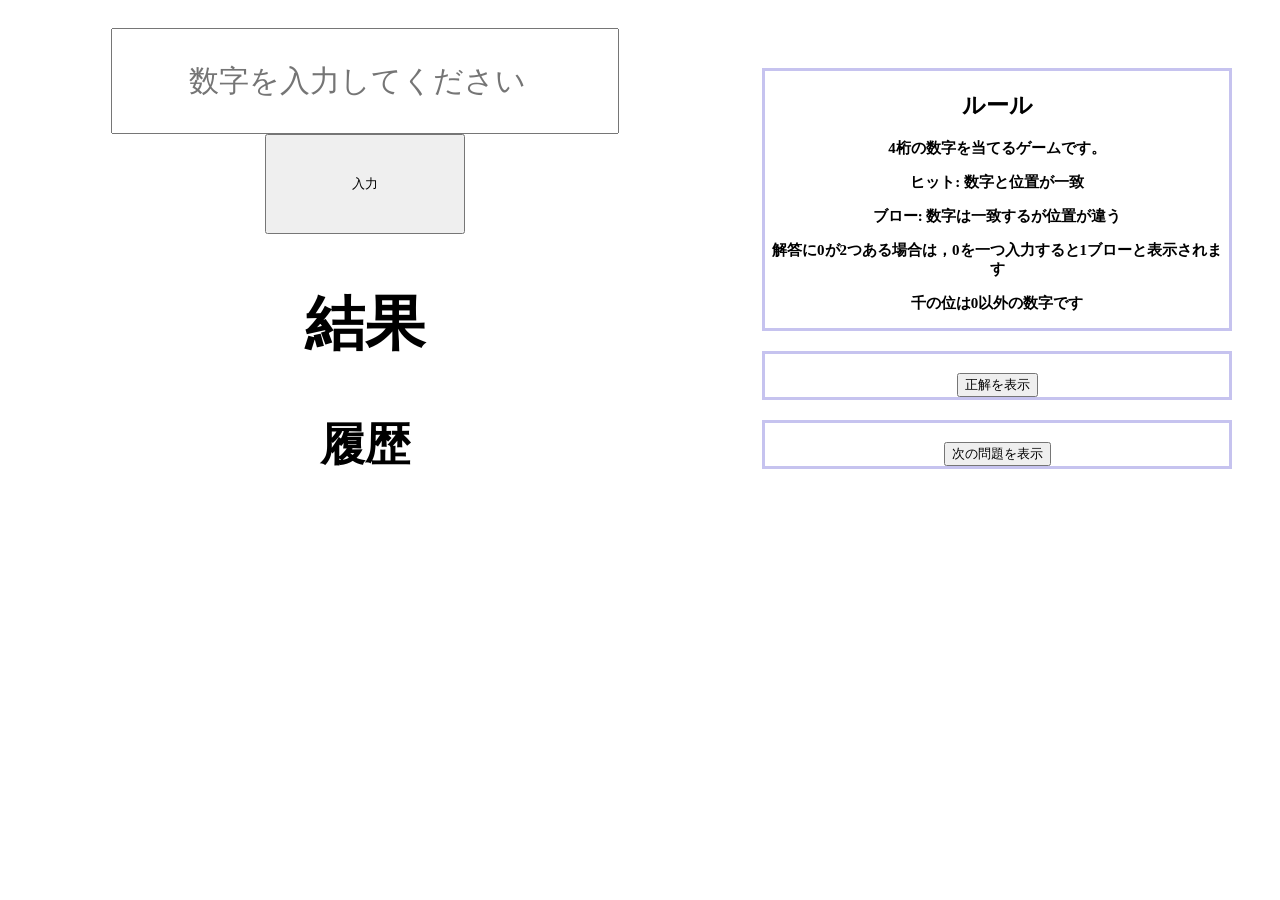
==== html/main.html @ f84be678 "完成" ====
<!DOCTYPE html>
<html lang="ja">
	<head>
		<meta charset="UTF-8">
		<meta name="viewport" content="width=device-width, initial-scale=1.0">
		<title>ヌメロン</title>
		<link rel="stylesheet" href="../css/style.css">
	</head>
	<body>
		<header>
		</header>
		<main>
			<input type="number" id="userInput" min="1000" max="9999" placeholder="数字を入力してください">
			<input type="button" id="clickButton" value="入力">
			<p id="errorMessage"></p>
			<section id="firstResult">
				<h2>結果</h2>
				<p id="incorrect"></p>
				<p id="correct"></p>
			</section>
			<section>
				<h2>履歴</h2>
				<ul id="history">
				</ul>
			</section>
		</main>
		<aside id="aside">
			<section id="rule">
				<h2>ルール</h2>
				<p>4桁の数字を当てるゲームです。</p>
				<p>ヒット: 数字と位置が一致</p>
				<p>ブロー: 数字は一致するが位置が違う</p>
				<p>解答に0が2つある場合は，0を一つ入力すると1ブローと表示されます</p>
				<p>千の位は0以外の数字です</p>
			</section>
			<section>
				<h2 id="answer">
				</h2>
				<input type="button" id="showAnswer" value="正解を表示">
			</section>
			<section>
				<h2 id="nextQuestion"></h2>
				<input type="button" id="nextButton" value="次の問題を表示">
			</section>
		</aside>

		<footer>
		</footer>
		<script type="module" src="../javascript/main.js"></script>
	</body>
</html>
---- css/style.css ----
body {
    text-align: center;
    display: flex;
    justify-content: center;
}

#userInput {
    text-align: center;
    font-size: 30px;
    width: 500px;
    height: 100px;
}

#clickButton {
    width: 200px;
    height: 100px;
}

#firstResult {
    text-align: center;
    font-size: 40px;
    margin-top: 20px;
    text-align: center;
}   

ul {
    border: 3px solid #c6c3ef;
    padding: 0;
    list-style: none;
    text-align: left;
}

ul:empty {
    display: none;
}

li {
    font-size: 20px;
}

main {
    text-align: center;
    font-size: 30px;
    margin-top: 20px;
}

aside {
    margin: 40px;
}
aside>section {
    border: 3px solid #c6c3ef;
    text-align: center;
    font-size: 15px;
    margin-top: 20px;
    font-weight: bold;
}
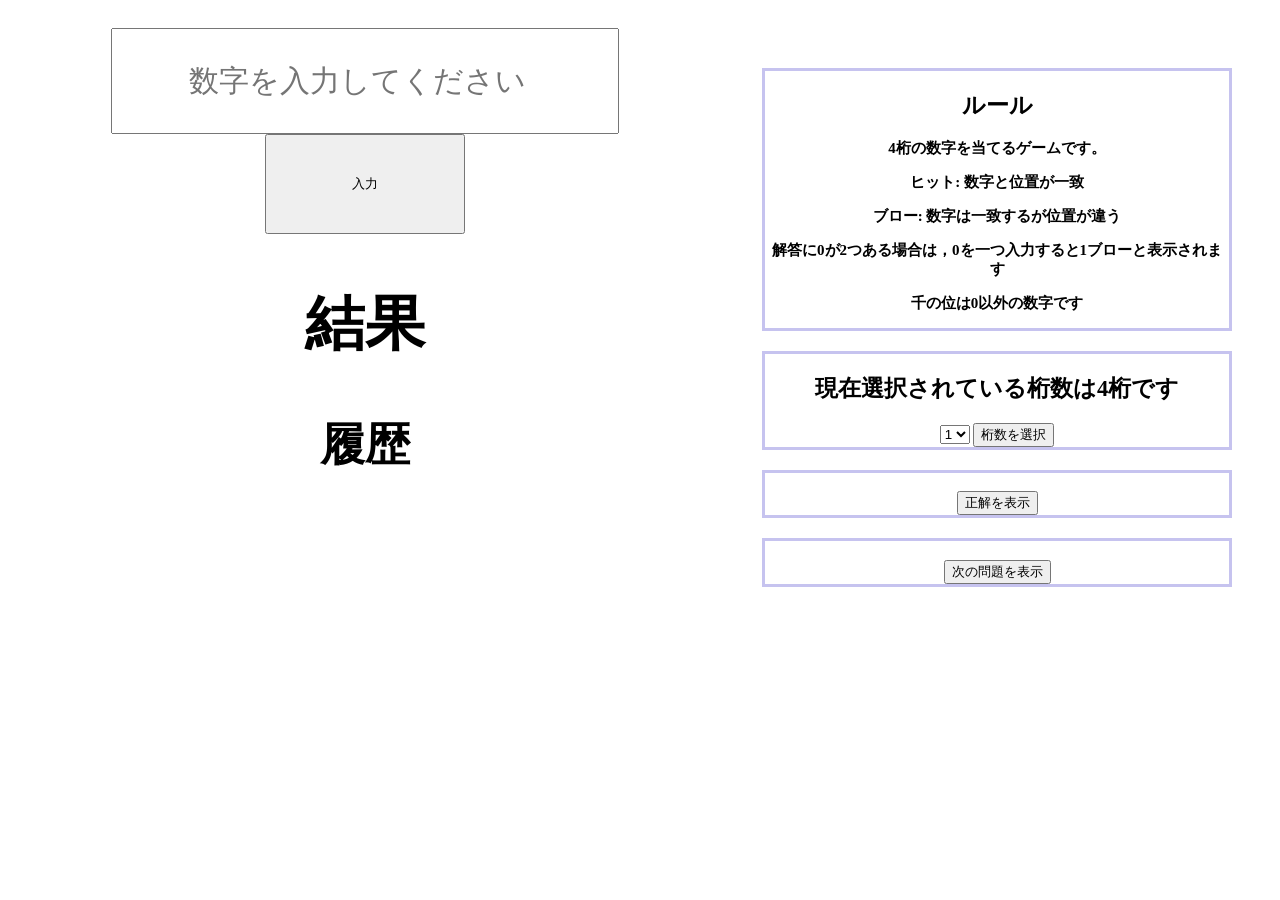
==== commit 553bb56a: "css機能を実装した" ====
--- a/html/main.html
+++ b/html/main.html
@@ -34,6 +34,23 @@
 				<p>千の位は0以外の数字です</p>
 			</section>
 			<section>
+				<h2 id="selectNumberTitle">
+				</h2>
+				<select id="digitNumber">
+					<option value="1">1</option>
+					<option value="2">2</option>
+					<option value="3">3</option>
+					<option value="4">4</option>
+					<option value="5">5</option>
+					<option value="6">6</option>
+					<option value="7">7</option>
+					<option value="8">8</option>
+					<option value="9">9</option>
+				</select>
+
+				<input type="button" id="selectNumber" value="桁数を選択">
+			</section>
+			<section>
 				<h2 id="answer">
 				</h2>
 				<input type="button" id="showAnswer" value="正解を表示">
--- a/css/style.css
+++ b/css/style.css
@@ -47,10 +47,16 @@
 aside {
     margin: 40px;
 }
+
 aside>section {
     border: 3px solid #c6c3ef;
     text-align: center;
     font-size: 15px;
     margin-top: 20px;
     font-weight: bold;
+}
+
+#number {
+    font-size: 15px;
+    padding: 10px;
 }
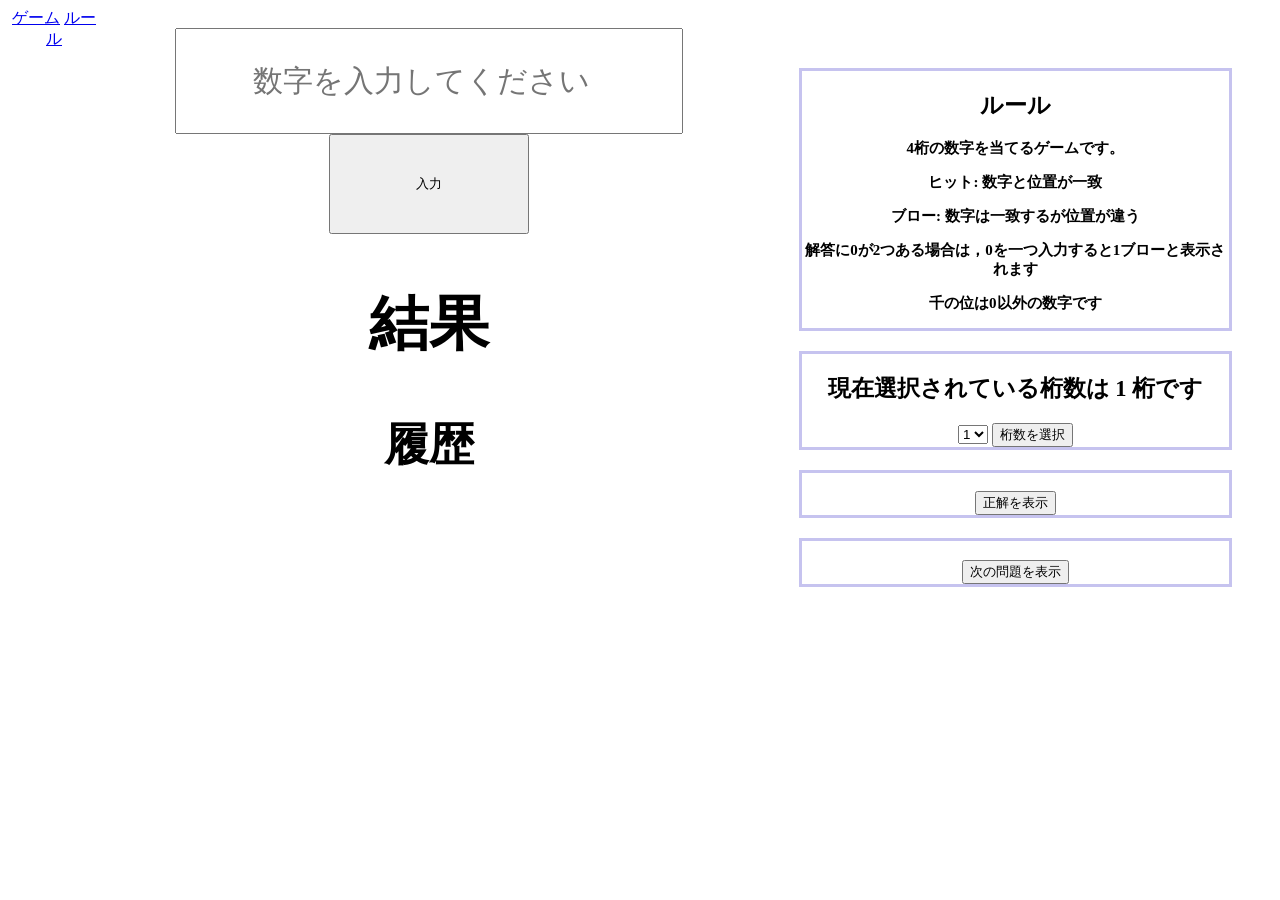
==== commit fc646b70: "ページを分けた" ====
--- a/html/main.html
+++ b/html/main.html
@@ -8,6 +8,11 @@
 	</head>
 	<body>
 		<header>
+			<!-- タブ切り替えボタン -->
+			<nav class="tab-menu">
+				<a href="main.html">ゲーム</a>
+				<a href="sub.html" class="active">ルール</a>
+			</nav>
 		</header>
 		<main>
 			<input type="number" id="userInput" min="1000" max="9999" placeholder="数字を入力してください">
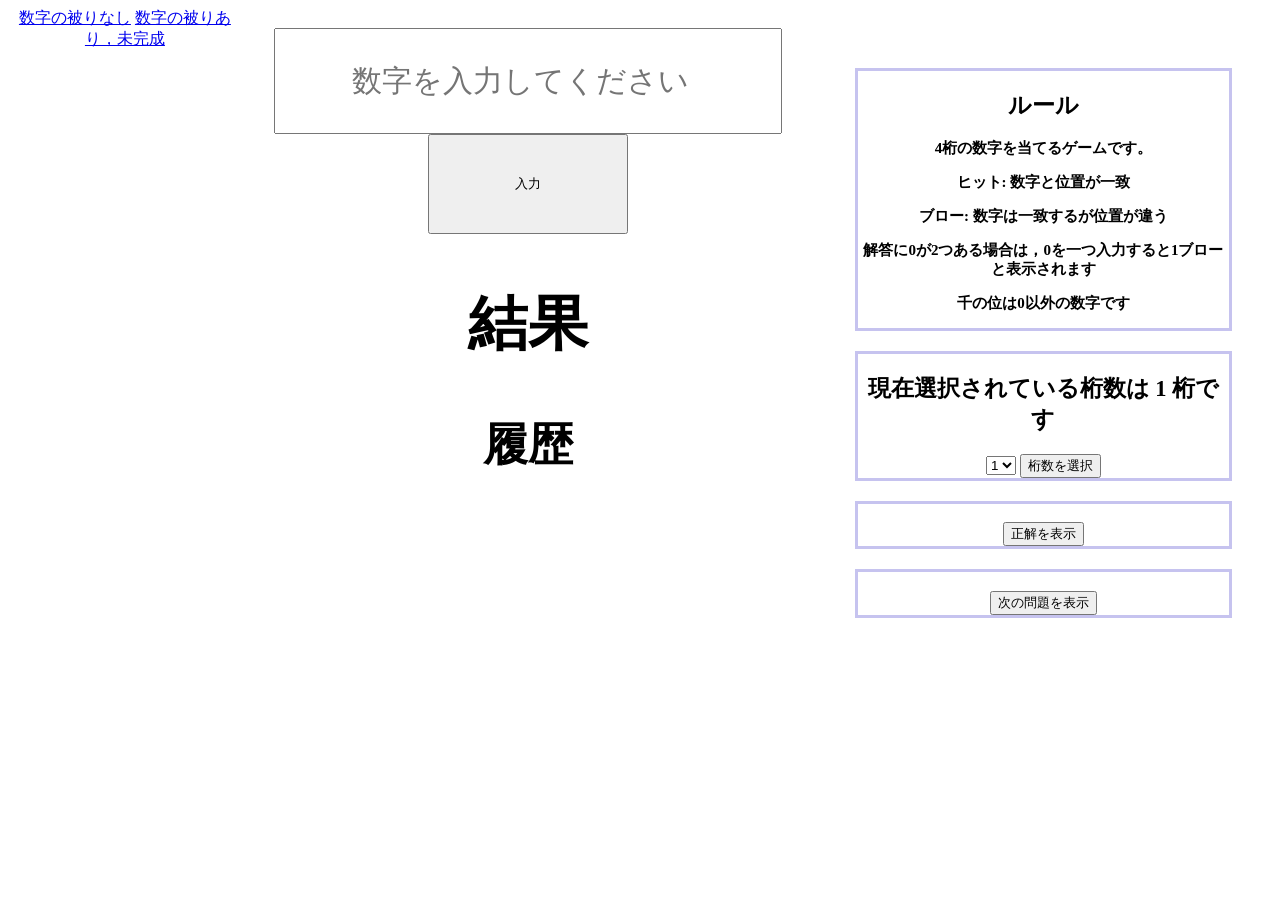
==== commit 6551016f: "重複なし" ====
--- a/html/main.html
+++ b/html/main.html
@@ -10,8 +10,8 @@
 		<header>
 			<!-- タブ切り替えボタン -->
 			<nav class="tab-menu">
-				<a href="main.html">ゲーム</a>
-				<a href="sub.html" class="active">ルール</a>
+				<a href="main.html">数字の被りなし</a>
+				<a href="sub.html" class="active">数字の被りあり，未完成</a>
 			</nav>
 		</header>
 		<main>
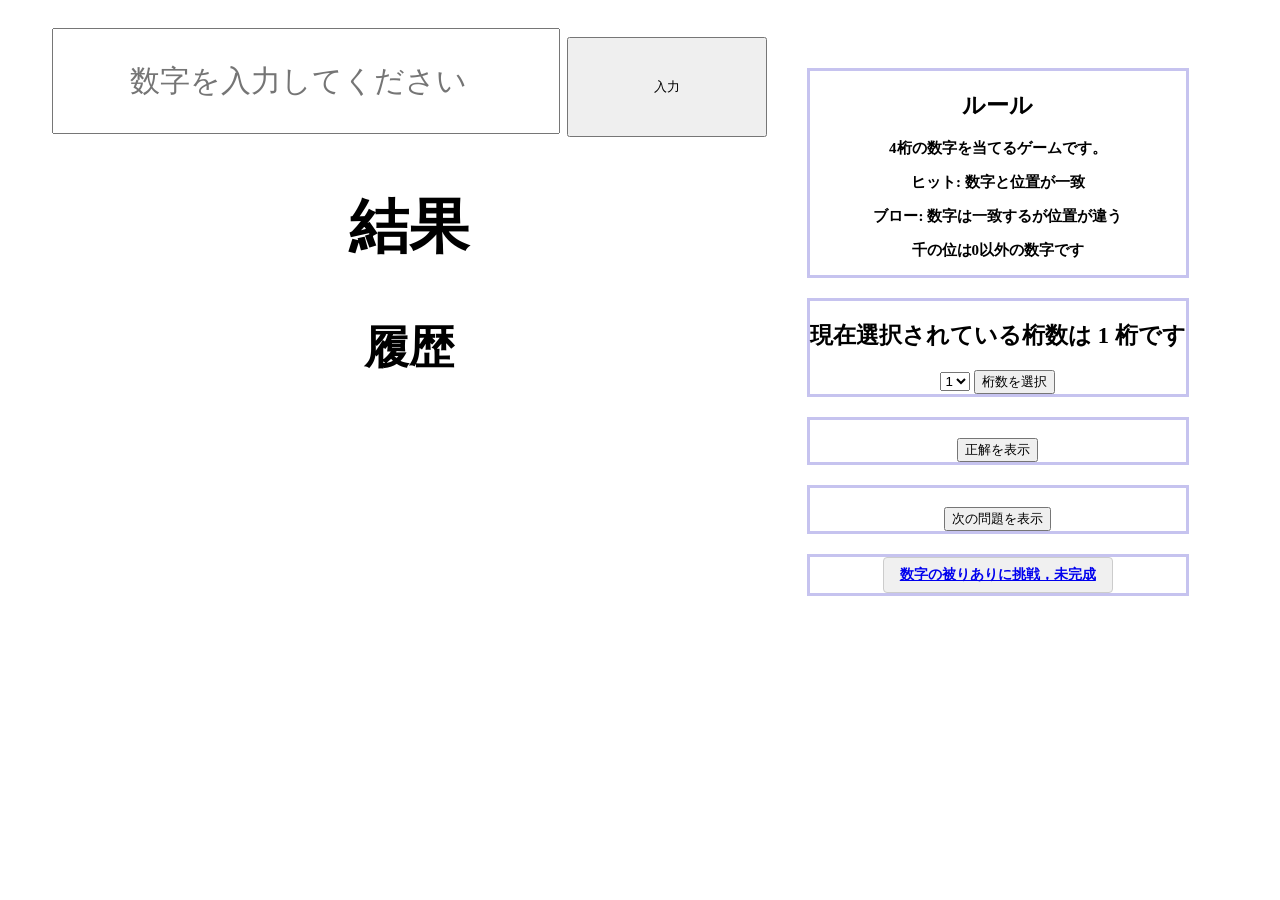
==== commit a9cecb76: "エンターキを実装とボタンの場所を移動" ====
--- a/html/main.html
+++ b/html/main.html
@@ -8,11 +8,6 @@
 	</head>
 	<body>
 		<header>
-			<!-- タブ切り替えボタン -->
-			<nav class="tab-menu">
-				<a href="main.html">数字の被りなし</a>
-				<a href="sub.html" class="active">数字の被りあり，未完成</a>
-			</nav>
 		</header>
 		<main>
 			<input type="number" id="userInput" min="1000" max="9999" placeholder="数字を入力してください">
@@ -35,8 +30,8 @@
 				<p>4桁の数字を当てるゲームです。</p>
 				<p>ヒット: 数字と位置が一致</p>
 				<p>ブロー: 数字は一致するが位置が違う</p>
-				<p>解答に0が2つある場合は，0を一つ入力すると1ブローと表示されます</p>
 				<p>千の位は0以外の数字です</p>
+				<p id="right-message"></p>
 			</section>
 			<section>
 				<h2 id="selectNumberTitle">
@@ -64,6 +59,11 @@
 				<h2 id="nextQuestion"></h2>
 				<input type="button" id="nextButton" value="次の問題を表示">
 			</section>
+			<section>
+				<nav class="tab-menu">
+					<a href="sub.html" class="active">数字の被りありに挑戦，未完成</a>
+				</nav>
+			</section>
 		</aside>
 
 		<footer>
--- a/css/style.css
+++ b/css/style.css
@@ -9,6 +9,22 @@
     font-size: 30px;
     width: 500px;
     height: 100px;
+}
+
+/* aタグをボタンっぽく見せるスタイル */
+.tab-menu {
+    display: inline-block;
+    padding: 8px 16px;
+    background-color: #f0f0f0;
+    color: #333;
+    text-decoration: none; /* 下線を消す */
+    border: 1px solid #ccc;
+    border-radius: 4px;
+    font-size: 14px;
+}
+
+.tab-menu:hover {
+    background-color: #e0e0e0;
 }
 
 #clickButton {
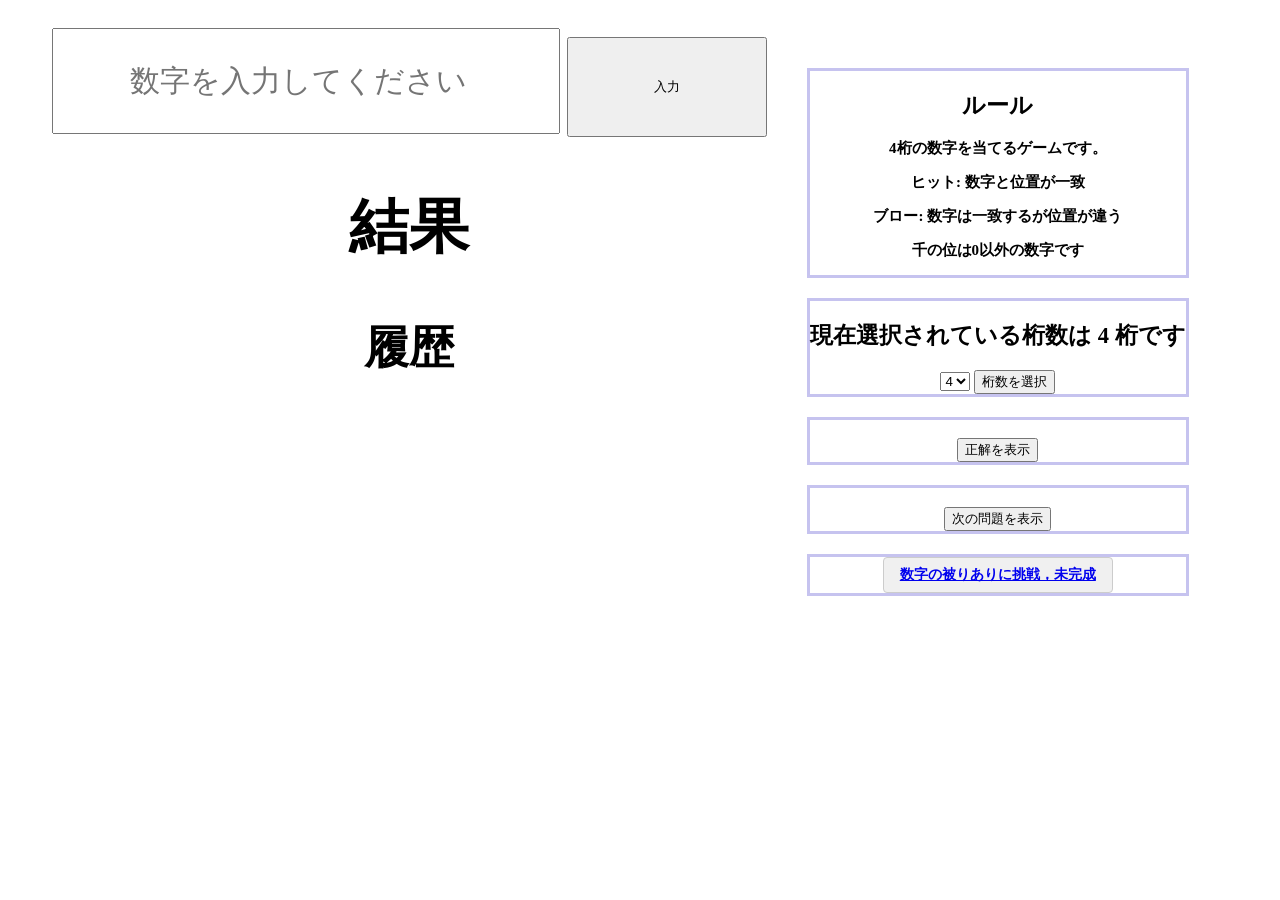
==== commit 2293e5ab: "初期の桁数が４になるように調整" ====
--- a/html/main.html
+++ b/html/main.html
@@ -40,7 +40,7 @@
 					<option value="1">1</option>
 					<option value="2">2</option>
 					<option value="3">3</option>
-					<option value="4">4</option>
+					<option value="4" selected>4</option>
 					<option value="5">5</option>
 					<option value="6">6</option>
 					<option value="7">7</option>
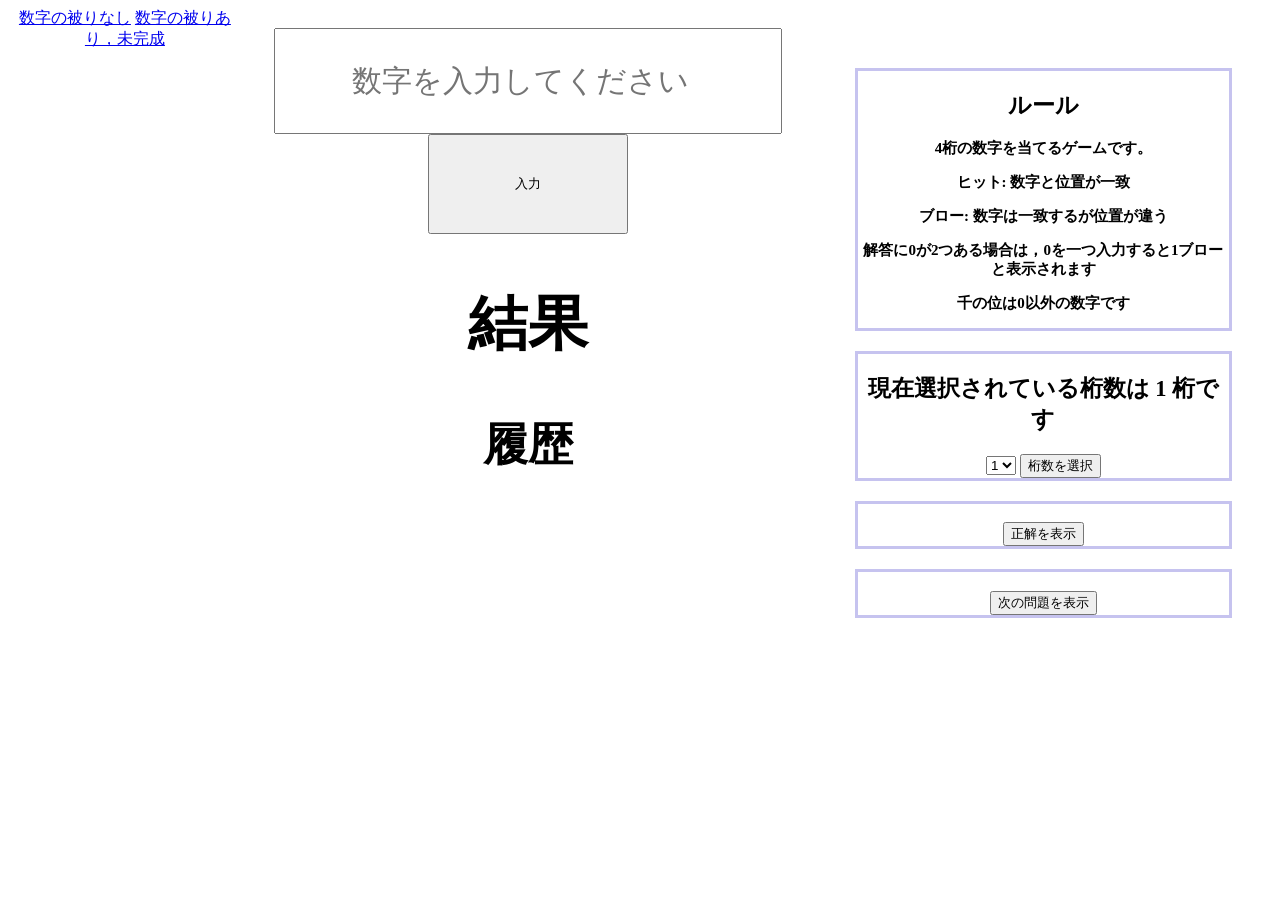
==== commit 7f1cafb3: "Revert "Makecss"" ====
--- a/html/main.html
+++ b/html/main.html
@@ -8,6 +8,11 @@
 	</head>
 	<body>
 		<header>
+			<!-- タブ切り替えボタン -->
+			<nav class="tab-menu">
+				<a href="main.html">数字の被りなし</a>
+				<a href="sub.html" class="active">数字の被りあり，未完成</a>
+			</nav>
 		</header>
 		<main>
 			<input type="number" id="userInput" min="1000" max="9999" placeholder="数字を入力してください">
@@ -30,8 +35,8 @@
 				<p>4桁の数字を当てるゲームです。</p>
 				<p>ヒット: 数字と位置が一致</p>
 				<p>ブロー: 数字は一致するが位置が違う</p>
+				<p>解答に0が2つある場合は，0を一つ入力すると1ブローと表示されます</p>
 				<p>千の位は0以外の数字です</p>
-				<p id="right-message"></p>
 			</section>
 			<section>
 				<h2 id="selectNumberTitle">
@@ -40,7 +45,7 @@
 					<option value="1">1</option>
 					<option value="2">2</option>
 					<option value="3">3</option>
-					<option value="4" selected>4</option>
+					<option value="4">4</option>
 					<option value="5">5</option>
 					<option value="6">6</option>
 					<option value="7">7</option>
@@ -59,11 +64,6 @@
 				<h2 id="nextQuestion"></h2>
 				<input type="button" id="nextButton" value="次の問題を表示">
 			</section>
-			<section>
-				<nav class="tab-menu">
-					<a href="sub.html" class="active">数字の被りありに挑戦，未完成</a>
-				</nav>
-			</section>
 		</aside>
 
 		<footer>
--- a/css/style.css
+++ b/css/style.css
@@ -9,22 +9,6 @@
     font-size: 30px;
     width: 500px;
     height: 100px;
-}
-
-/* aタグをボタンっぽく見せるスタイル */
-.tab-menu {
-    display: inline-block;
-    padding: 8px 16px;
-    background-color: #f0f0f0;
-    color: #333;
-    text-decoration: none; /* 下線を消す */
-    border: 1px solid #ccc;
-    border-radius: 4px;
-    font-size: 14px;
-}
-
-.tab-menu:hover {
-    background-color: #e0e0e0;
 }
 
 #clickButton {
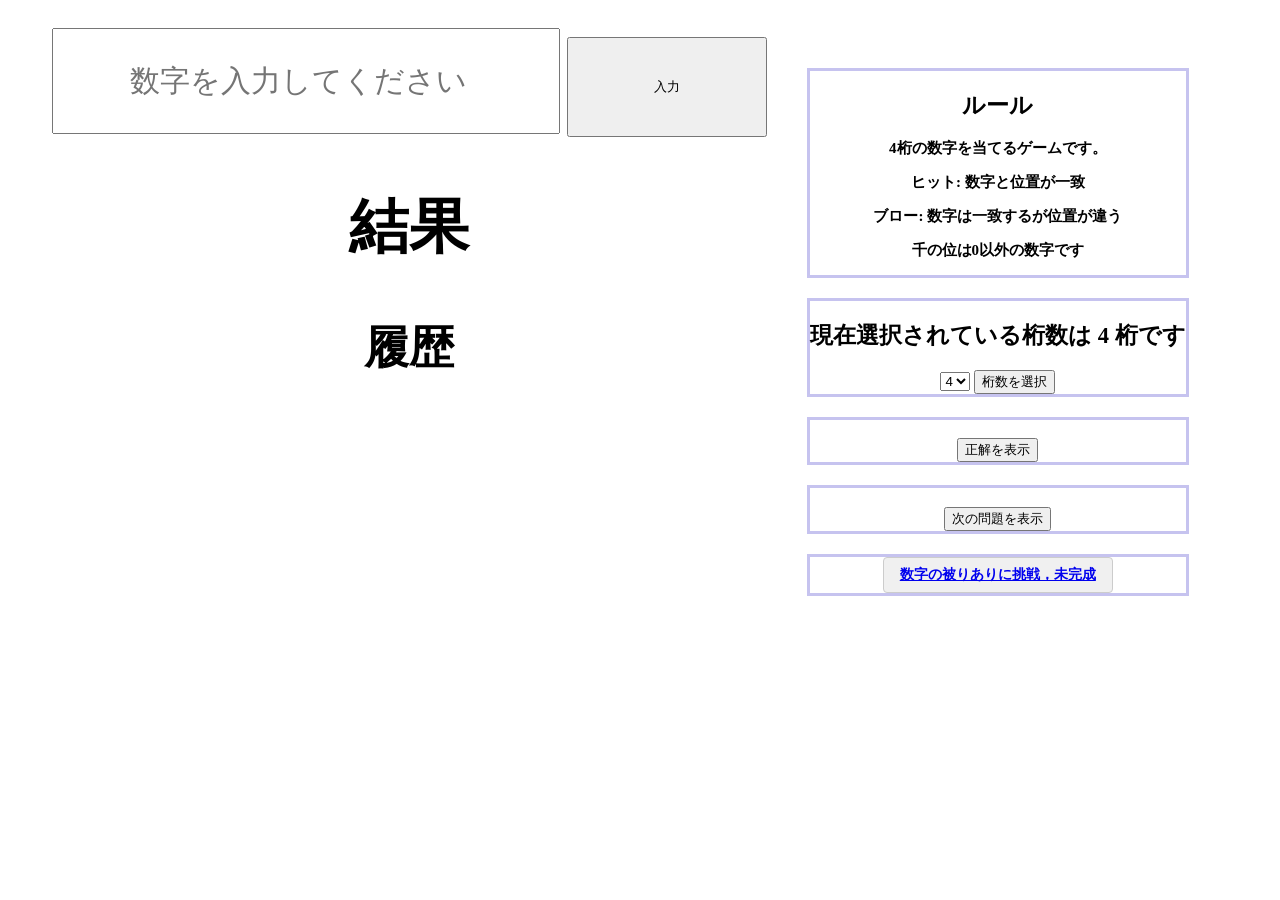
==== commit 5a979b5a: "Reapply "Makecss" This reverts commit 7f1cafb30978e317508460f44b096cb1ee43e4b8." ====
--- a/html/main.html
+++ b/html/main.html
@@ -8,11 +8,6 @@
 	</head>
 	<body>
 		<header>
-			<!-- タブ切り替えボタン -->
-			<nav class="tab-menu">
-				<a href="main.html">数字の被りなし</a>
-				<a href="sub.html" class="active">数字の被りあり，未完成</a>
-			</nav>
 		</header>
 		<main>
 			<input type="number" id="userInput" min="1000" max="9999" placeholder="数字を入力してください">
@@ -35,8 +30,8 @@
 				<p>4桁の数字を当てるゲームです。</p>
 				<p>ヒット: 数字と位置が一致</p>
 				<p>ブロー: 数字は一致するが位置が違う</p>
-				<p>解答に0が2つある場合は，0を一つ入力すると1ブローと表示されます</p>
 				<p>千の位は0以外の数字です</p>
+				<p id="right-message"></p>
 			</section>
 			<section>
 				<h2 id="selectNumberTitle">
@@ -45,7 +40,7 @@
 					<option value="1">1</option>
 					<option value="2">2</option>
 					<option value="3">3</option>
-					<option value="4">4</option>
+					<option value="4" selected>4</option>
 					<option value="5">5</option>
 					<option value="6">6</option>
 					<option value="7">7</option>
@@ -64,6 +59,11 @@
 				<h2 id="nextQuestion"></h2>
 				<input type="button" id="nextButton" value="次の問題を表示">
 			</section>
+			<section>
+				<nav class="tab-menu">
+					<a href="sub.html" class="active">数字の被りありに挑戦，未完成</a>
+				</nav>
+			</section>
 		</aside>
 
 		<footer>
--- a/css/style.css
+++ b/css/style.css
@@ -9,6 +9,22 @@
     font-size: 30px;
     width: 500px;
     height: 100px;
+}
+
+/* aタグをボタンっぽく見せるスタイル */
+.tab-menu {
+    display: inline-block;
+    padding: 8px 16px;
+    background-color: #f0f0f0;
+    color: #333;
+    text-decoration: none; /* 下線を消す */
+    border: 1px solid #ccc;
+    border-radius: 4px;
+    font-size: 14px;
+}
+
+.tab-menu:hover {
+    background-color: #e0e0e0;
 }
 
 #clickButton {
@@ -59,4 +75,30 @@
 #number {
     font-size: 15px;
     padding: 10px;
+}
+
+/* ==========================================
+   スマホ対応（画面幅が768px以下の場合）
+   ========================================== */
+@media screen and (max-width: 768px) {
+    body {
+        padding: 10px;
+    }
+
+    #userInput,
+    #clickButton {
+        width: 100%; /* スマホでは画面いっぱいに広げる */
+        height: 50px;
+    }
+
+    .tab-menu {
+        flex-direction: column; /* メニューボタンを縦並びにする */
+    }
+
+    .tab-menu a,
+    #switch-button {
+        width: 100%;
+        box-sizing: border-box;
+        text-align: center;
+    }
 }
